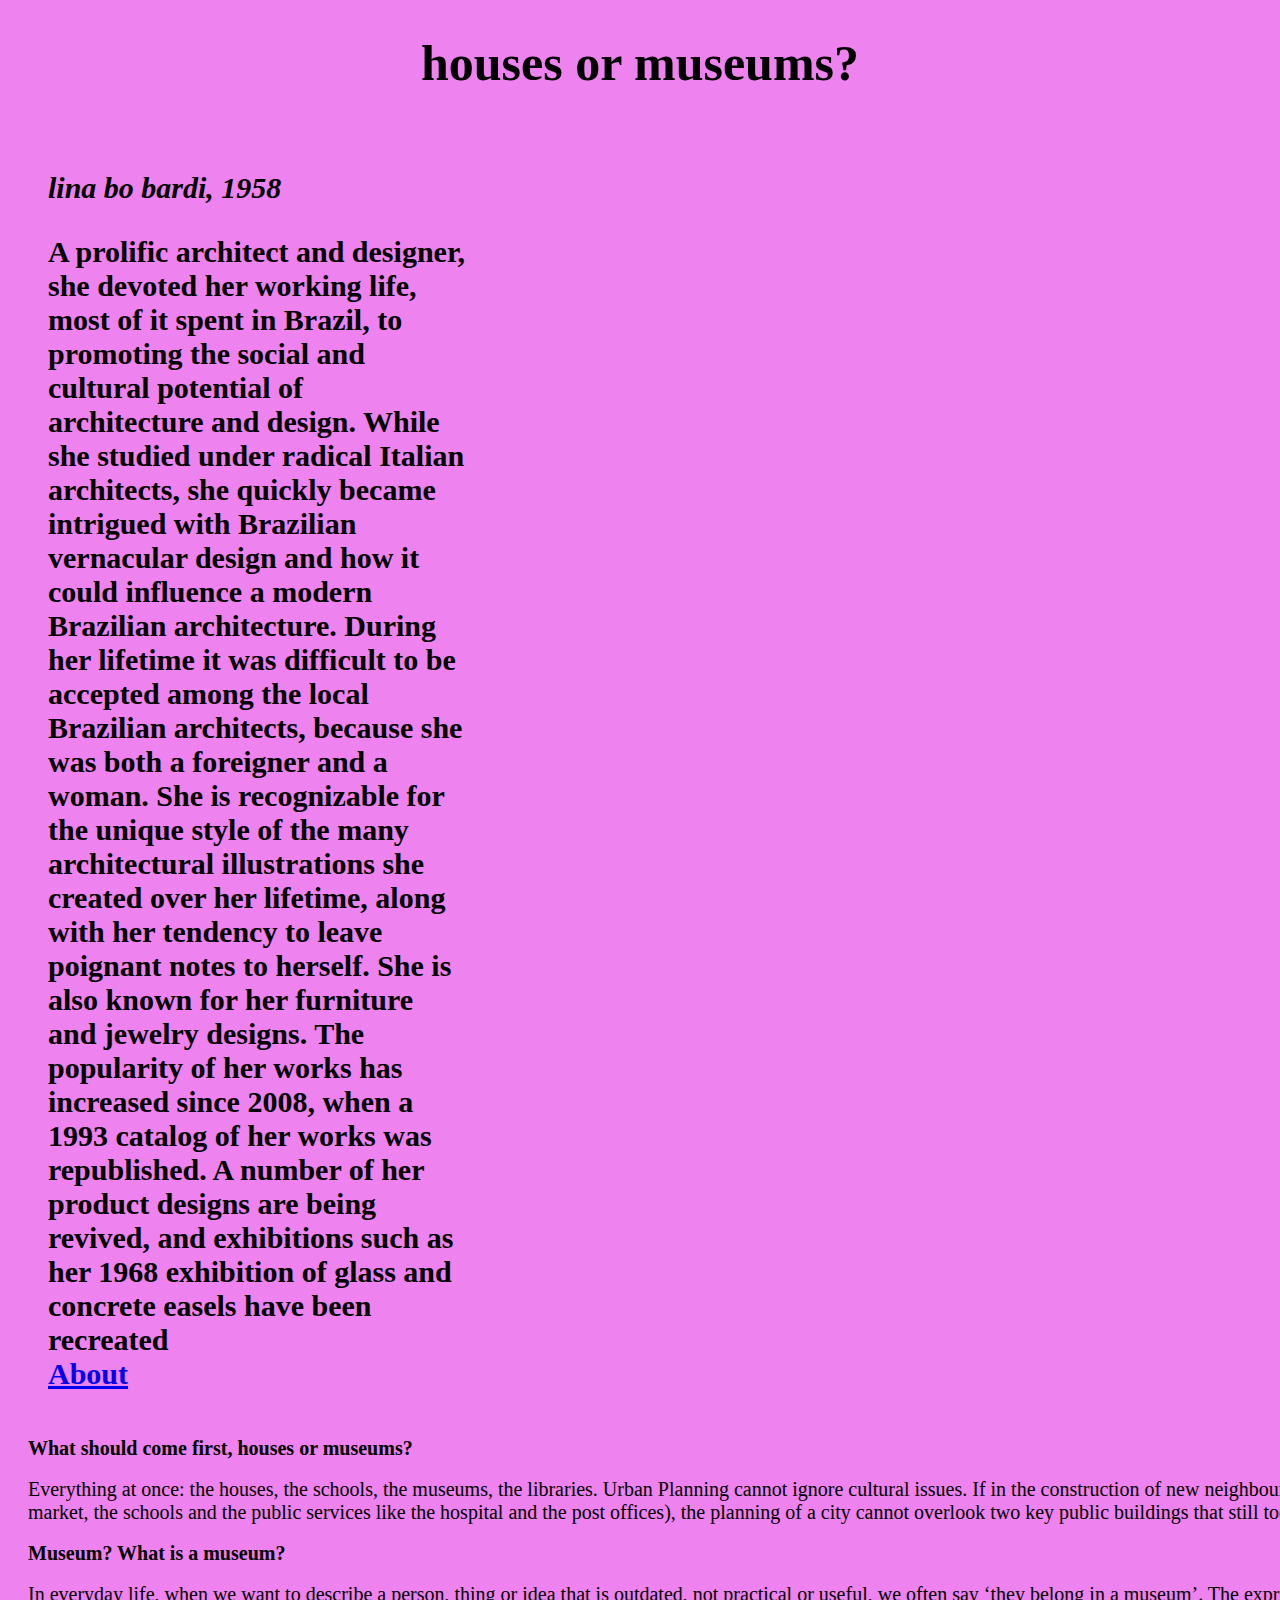
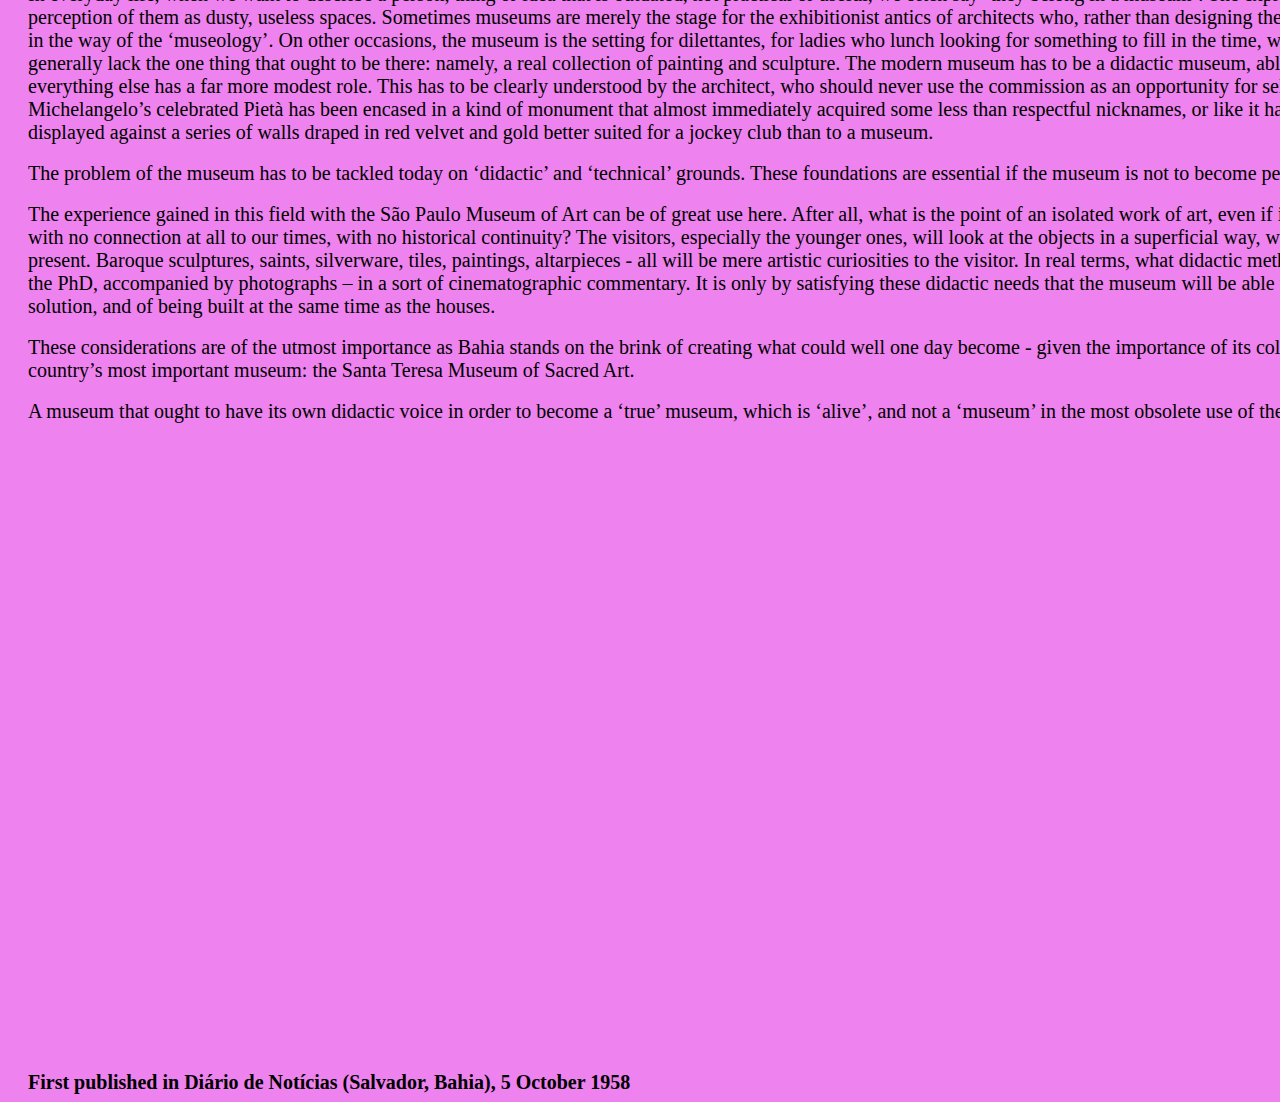
==== assignment/assignment-03/index.html @ 68f78541 "Add files via upload" ====
<!DOCTYPE html>
<html lang="en">
  <link rel="stylesheet" href="style.css">
<head>
  <meta charset="UTF-8">
  <title>Assignment 3 | Houses or Museums?</title>
</head>
<body bgcolor="violet">
  <div> 
    <center> <h1> houses or museums? </h1> </center>  
    
      <figure>
      <img src="img/lina-bo-bardi-400x600.JPEG " 
      
      alt="">

       <h3> <em> lina bo bardi, 1958 </em> <h3> 

      
  

      <p1 style=display:inline-block;>
        A prolific architect and designer, she devoted her working life, most of it spent in Brazil, to promoting the social and cultural potential of architecture and design. While she studied under radical Italian architects, she quickly became intrigued with Brazilian vernacular design and how it could influence a modern Brazilian architecture. During her lifetime it was difficult to be accepted among the local Brazilian architects, because she was both a foreigner and a woman.

      
        
        She is recognizable for the unique style of the many architectural illustrations she created over her lifetime, along with her tendency to leave poignant notes to herself. She is also known for her furniture and jewelry designs. The popularity of her works has increased since 2008, when a 1993 catalog of her works was republished. A number of her product designs are being revived, and exhibitions such as her 1968 exhibition of glass and concrete easels have been recreated
      </p1>

      <br>

      <a class=".button" href="https://en.wikipedia.org/wiki/Lina_Bo_Bardi">About</a>


    </figure>
      
      <p>

          <strong> What should come first, houses or museums?</strong>
      </p>

      <br>

      <p> 
        
        Everything at once: the houses, the schools, the museums, the libraries. Urban Planning cannot ignore cultural issues. If in the construction of new neighbourhoods, new housing forms the basis of the city plan (and by housing we also mean the market, the schools and the public services like the hospital and the post offices), the planning of a city cannot overlook two key public buildings that still today are considered an intellectual luxury: the Museum and the Library.
      
      </p>

      <br>

      <p>
        
        <strong>Museum? What is a museum?</strong>
      
      </p>

      <br>
      <p>

         In everyday life, when we want to describe a person, thing or idea that is outdated, not practical or useful, we often say ‘they belong in a museum’. The expression is a clear indicator of the place museums occupy in contemporary culture, the perception of them as dusty, useless spaces. Sometimes museums are merely the stage for the exhibitionist antics of architects who, rather than designing them to showcase the ‘pieces’, create complex confections with a decorative character that gets in the way of the ‘museology’. On other occasions, the museum is the setting for dilettantes, for ladies who lunch looking for something to fill in the time, who dabble in sculpture, painting or ceramics and exhibit their handicraft in ‘museums’ that generally lack the one thing that ought to be there: namely, a real collection of painting and sculpture. The modern museum has to be a didactic museum, able to marry conservation with the message that it is the art that must be highlighted, while everything else has a far more modest role. This has to be clearly understood by the architect, who should never use the commission as an opportunity for self-aggrandising pyrotechnics such as you find, for example, at the Castello Sforzesco, where Michelangelo’s celebrated Pietà has been encased in a kind of monument that almost immediately acquired some less than respectful nicknames, or like it happened at the exhibition of the Beistegui Collection at the Louvre in Paris, which was displayed against a series of walls draped in red velvet and gold better suited for a jockey club than to a museum. 

      </p>

      <br>
  
      <p>

        The problem of the museum has to be tackled today on ‘didactic’ and ‘technical’ grounds. These foundations are essential if the museum is not to become petrified, that is, entirely useless.
  
      </p>

      <br>
  
      <p>

        The experience gained in this field with the São Paulo Museum of Art can be of great use here. After all, what is the point of an isolated work of art, even if it’s exhibited with the most perfect museological technique, if it remains ‘an end in itself’, with no connection at all to our times, with no historical continuity? The visitors, especially the younger ones, will look at the objects in a superficial way, without understanding their meaning, their historical lessons, the light they can shed on the present. Baroque sculptures, saints, silverware, tiles, paintings, altarpieces - all will be mere artistic curiosities to the visitor. In real terms, what didactic methods should we use? Evidently written texts, brief and succinct, and not in the language of the PhD, accompanied by photographs – in a sort of cinematographic commentary. It is only by satisfying these didactic needs that the museum will be able to occupy a vital place and be worthy in the gradation of human needs demanding prompt solution, and of being built at the same time as the houses.

  
      </p>

      <br>
  
      <p>

        These considerations are of the utmost importance as Bahia stands on the brink of creating what could well one day become - given the importance of its collection and the beauty and poetic fascination of the building that will be its home - the country’s most important museum: the Santa Teresa Museum of Sacred Art.

      </p>

      <br>

      <p>

        A museum that ought to have its own didactic voice in order to become a ‘true’ museum, which is ‘alive’, and not a ‘museum’ in the most obsolete use of the term.

      </p>
      <br>
  
      <img src="img/Lina-Bo-Bardi-Glass-House-Casa-de-Vidro-1024x799.jpg " alt="" >

      <br>
      <br>
      <br>
      <br>
      <br>
      <br>
      <br>
      <br>
      <br>
      <br>
      <br>
      <br>
      <br>
      <br>
      <br>
      <br>
      <br>
      <br>
      <br>
      <br>
      <br>
      <br>
      <br>
      <br>
      <br>
      <br>
      <br>
      <br>
      <br>
      <br>
      <br>
      <br>
      <br>
      <br>
      <br>
  
      <p> 
  
        <strong>  
          First published in Diário de Notícias (Salvador, Bahia), 5 October 1958
        </strong>
  
      </p>
  </div>    
</body>
</html>
---- assignment/assignment-03/style.css ----
* {

   body{


    .button
  
   {
    border:1px solild black;
    color:white;
    padding:5px 2px;
    text-align:center;
    text-decoration:none;
    display:inline-block;
    font-size:18px;
    margin:4px 2px;
    cursor:pointer;
    background-color:aqua; 

   }



  p {
    text-align: left;
   
  }

  p{

    text-align: bottom-right;
  }
  h1{

    font-size:50px;
  }

  h3{
    text-align: left;
    font-size:30px;
  }

  .button{
    font-size:40px;
  }
  p{

    font-size: 20px;
  }

  
   p{

    margin: 0;
    padding: 0;
    box-sizing: border-box;

   }

  
  

   .imgbox2{
    width:100%;
    display:block;
    }

    body{
	  background-color:#db57af;
	   color: rgb(207, 53, 192);
    }

    section{
    width: 85%;
    margin-left: auto;
    margin-right:auto;
    margin-top: 35px;
    }

     img{
     float: left;
	   margin-right: 10px;
	   margin-left: 10px;
    
      }

     p{
     white-space: normal;
     width:2000px;
     margin-right: 20px;
	   margin-left: 20px;
     overflow:hidden;
    
     }

     p1{

      float:right;
    
     }

      figure{
      width:33%;
      display: inline-block;
    }
    .divright {
      text-align: right;
    }
    .divcenter{
      text-align: center;
    }
    .border {
     border: 1px solid black;
     padding: 1px;
    }

   html,
   body {
    height: 100%;
  }
  
  body {
    font-family: "Roboto", sans-serif;
    min-height: 100vh;
    background-color: rgb(208, 95, 231);
   }
  
  main, header, footer {
    padding: 20%;
    border: 1px solid #000000;
    color: #141414;
  }
  
  header,
  footer {
    height: 20vh;
  }
  
  main {
    height: 60vh;
   }
}
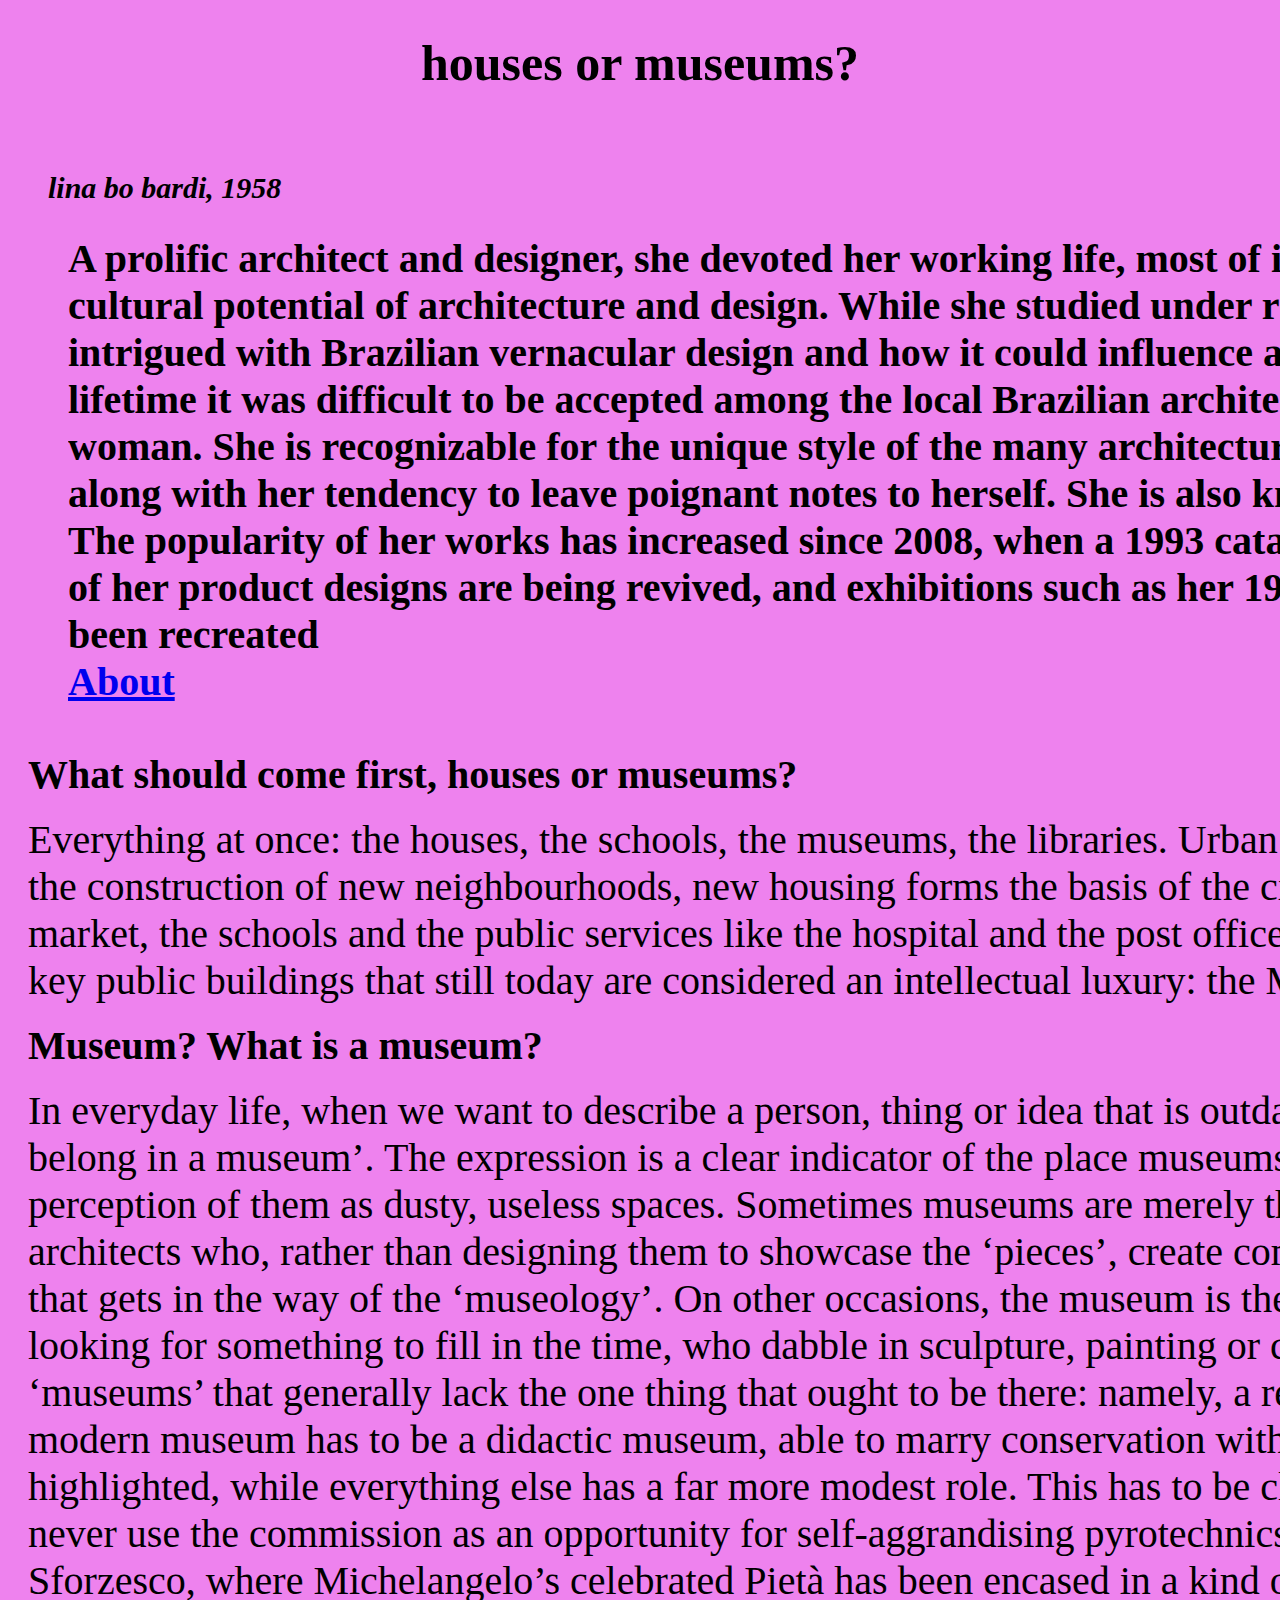
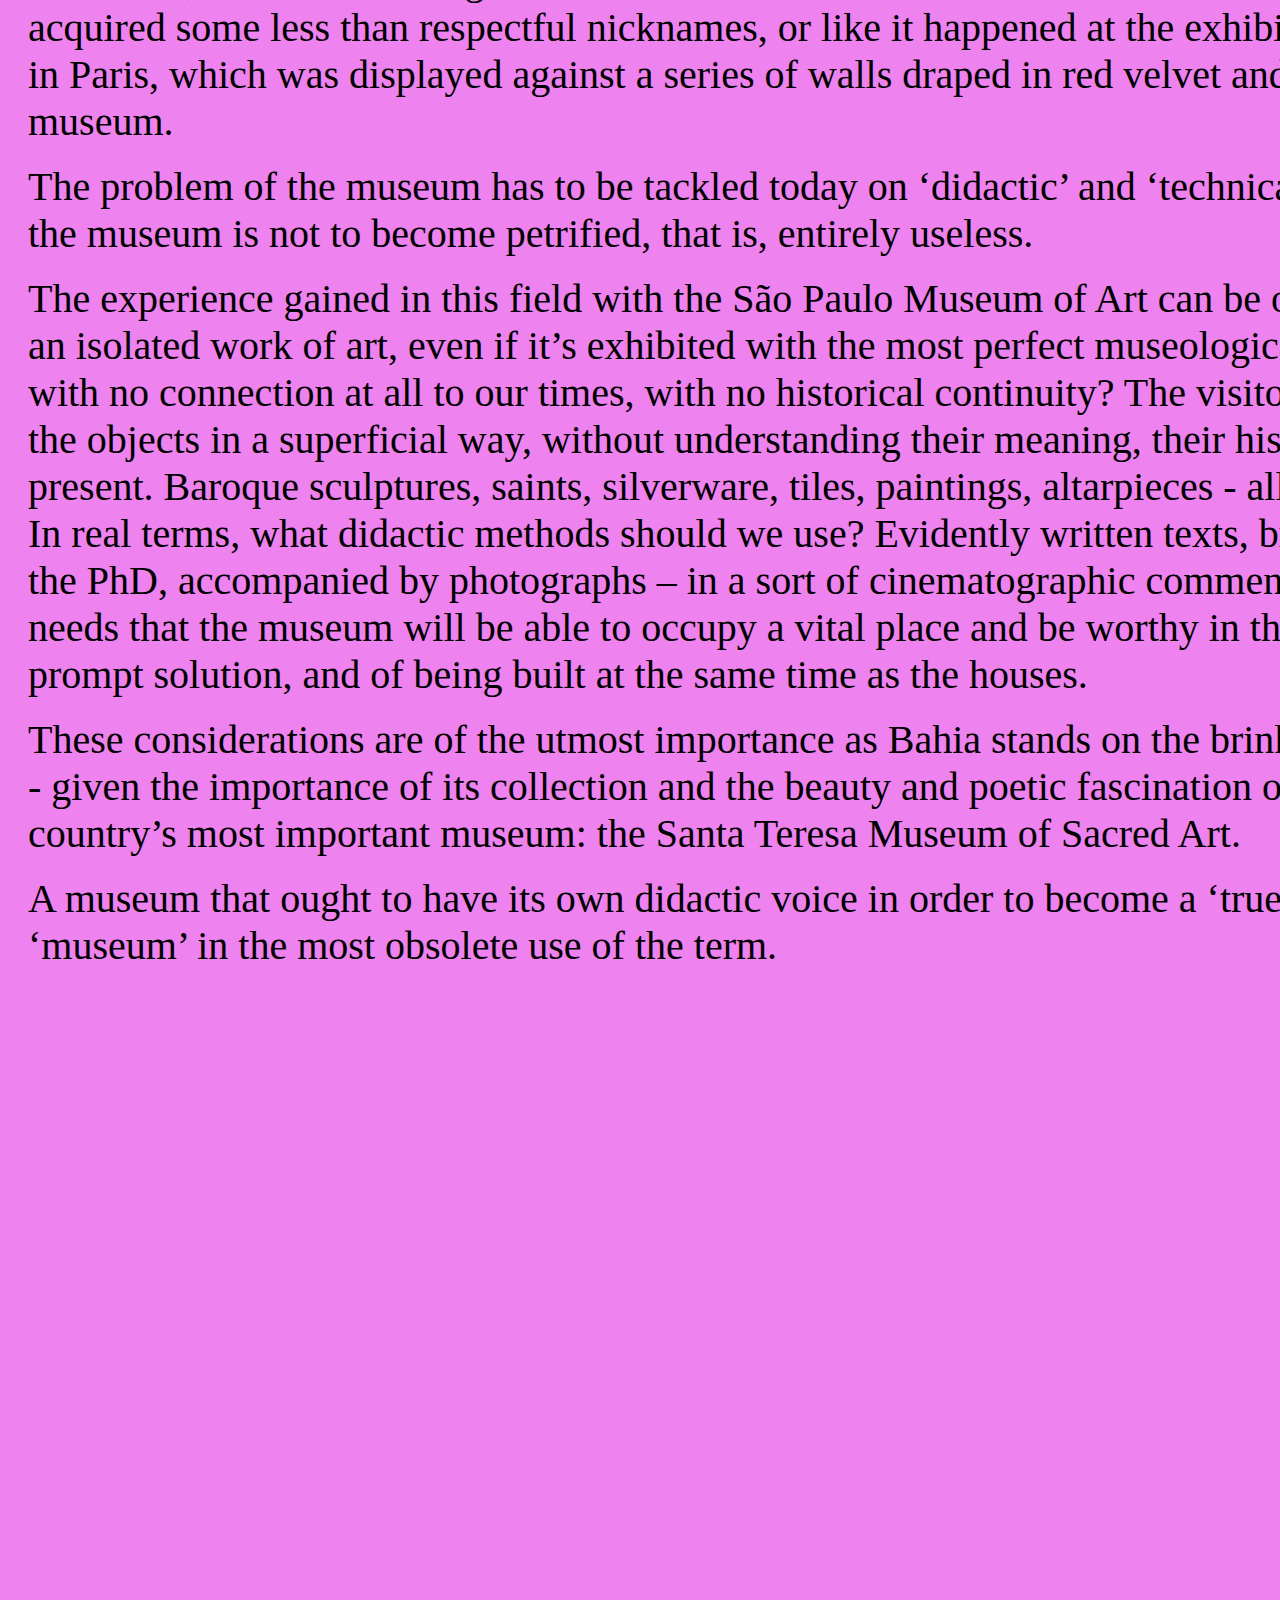
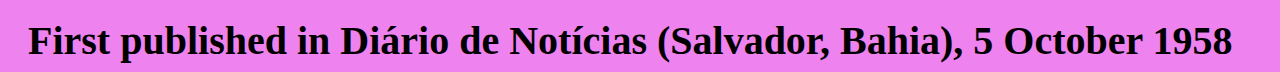
==== commit 7179175e: "Merge branch 'main' of https://github.com/lowrderrr/reimagined-happiness.github.io" ====
--- a/assignment/assignment-03/index.html
+++ b/assignment/assignment-03/index.html
@@ -19,6 +19,7 @@
       
   
 
+      <p>
       <p1 style=display:inline-block;>
         A prolific architect and designer, she devoted her working life, most of it spent in Brazil, to promoting the social and cultural potential of architecture and design. While she studied under radical Italian architects, she quickly became intrigued with Brazilian vernacular design and how it could influence a modern Brazilian architecture. During her lifetime it was difficult to be accepted among the local Brazilian architects, because she was both a foreigner and a woman.
 
--- a/assignment/assignment-03/style.css
+++ b/assignment/assignment-03/style.css
@@ -45,7 +45,7 @@
   }
   p{
 
-    font-size: 20px;
+    font-size: 40px;
   }
 
   
